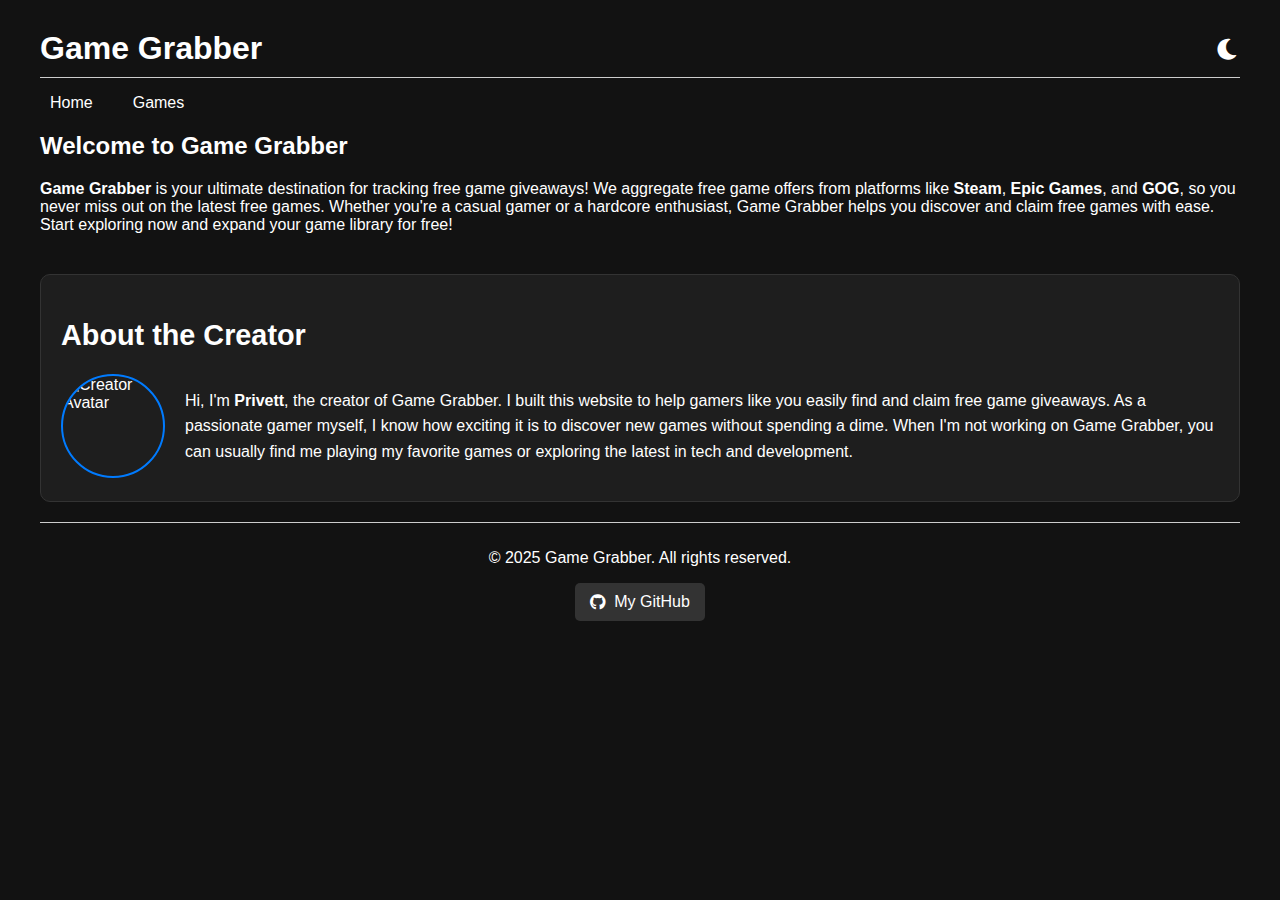
==== index.html @ 57d991a3 "Add files via upload" ====
<!DOCTYPE html>
<html lang="en">
<head>
    <meta charset="UTF-8">
    <link rel="stylesheet" href="css/style.css">
    <link rel="stylesheet" href="https://cdnjs.cloudflare.com/ajax/libs/font-awesome/6.0.0-beta3/css/all.min.css">
    <meta name="viewport" content="width=device-width, initial-scale=1.0">
    <title>Game Grabber</title>
</head>
<body class="dark-theme">
    <div class="container">
        <header>
            <h1>Game Grabber</h1>
            <i id="theme-toggle" class="fas fa-moon"></i>
        </header>
        <nav>
            <ul>
                <li><a href="index.html">Home</a></li>
                <li><a href="games.html">Games</a></li>
            </ul>
        </nav>
        <section>
            <h2>Welcome to Game Grabber</h2>
            <p>
                <strong>Game Grabber</strong> is your ultimate destination for tracking free game giveaways! 
                We aggregate free game offers from platforms like <strong>Steam</strong>, <strong>Epic Games</strong>, and <strong>GOG</strong>, 
                so you never miss out on the latest free games. Whether you're a casual gamer or a hardcore enthusiast, 
                Game Grabber helps you discover and claim free games with ease. Start exploring now and expand your game library for free!
            </p>
        </section>
        <section class="creator-section">
            <h2>About the Creator</h2>
            <div class="creator-info">
                <img src="https://avatars.githubusercontent.com/u/122186111?v=4" alt="Creator Avatar" class="creator-avatar">
                <div class="creator-description">
                    <p>
                        Hi, I'm <strong>Privett</strong>, the creator of Game Grabber. I built this website to help gamers like you easily find and claim free game giveaways. 
                        As a passionate gamer myself, I know how exciting it is to discover new games without spending a dime. 
                        When I'm not working on Game Grabber, you can usually find me playing my favorite games or exploring the latest in tech and development.
                    </p>
                </div>
            </div>
        </section>
        <footer>
            <p>&copy; 2025 Game Grabber. All rights reserved.</p>
            <a href="https://github.com/Privett" target="_blank" class="github-button">
                <i class="fab fa-github"></i> My GitHub
            </a>
        </footer>
    </div>
    <script src="js/theme-toggle.js"></script>
</body>
</html>
---- css/style.css ----
body {
    font-family: Arial, sans-serif;
    margin: 0;
    padding: 0;
    transition: background-color 0.3s, color 0.3s;
}

.container {
    max-width: 1200px;
    margin: 0 auto;
    padding: 20px;
}

header {
    display: flex;
    justify-content: space-between;
    align-items: center;
    padding: 10px 0;
    border-bottom: 1px solid #ccc;
}

header h1 {
    margin: 0;
}

nav ul {
    list-style: none;
    padding: 0;
    display: flex;
}

nav ul li {
    margin-right: 20px;
}

nav ul li a {
    text-decoration: none;
    color: inherit;
    padding: 5px 10px;
    border-radius: 5px;
    transition: background-color 0.3s, color 0.3s;
}

nav ul li a:hover {
    background-color: #ddd;
}

section {
    margin-top: 20px;
}

footer {
    text-align: center;
    padding: 10px 0;
    border-top: 1px solid #ccc;
    margin-top: 20px;
}

body.light-theme {
    background-color: #ffffff;
    color: #000000;
}

body.dark-theme {
    background-color: #121212;
    color: #ffffff;
}

#theme-toggle {
    cursor: pointer;
    font-size: 24px;
    transition: color 0.3s;
}

#theme-toggle:hover {
    color: #007bff;
}

.game-card {
    background-color: #1e1e1e;
    border: 1px solid #333;
    border-radius: 10px;
    padding: 20px;
    margin: 20px;
    width: 300px;
    height: 300px;
    display: inline-block;
    vertical-align: top;
    transition: transform 0.3s ease, box-shadow 0.3s ease;
    overflow: hidden;
    text-overflow: ellipsis;
    white-space: nowrap;
    position: relative;
    z-index: 1;
}

.game-card:hover {
    transform: scale(1.05);
    box-shadow: 0 4px 15px rgba(0, 0, 0, 0.2);
}

.game-card::before {
    content: '';
    position: absolute;
    top: 0;
    left: 0;
    right: 0;
    bottom: 0;
    background: rgba(0, 0, 0, 0.5);
    opacity: 0;
    transition: opacity 0.3s ease;
}

.game-card:hover::before {
    opacity: 1;
}

.game-card img {
    display: block;
    margin: 0 auto;
    max-width: 100%;
    height: 150px;
    object-fit: cover;
    border-radius: 10px;
}

.game-card h3 {
    margin-top: 10px;
    font-size: 1.5em;
    white-space: nowrap;
    overflow: hidden;
    text-overflow: ellipsis;
}

.game-card p {
    margin-top: 10px;
    font-size: 1em;
    white-space: normal;
    overflow: hidden;
    text-overflow: ellipsis;
    display: -webkit-box;
    -webkit-line-clamp: 3;
    -webkit-box-orient: vertical;
}

.creator-section {
    margin-top: 40px;
    padding: 20px;
    background-color: #1e1e1e;
    border-radius: 10px;
    border: 1px solid #333;
}

.creator-section h2 {
    margin-bottom: 20px;
    font-size: 1.8em;
}

.creator-info {
    display: flex;
    align-items: center;
}

.creator-avatar {
    width: 100px;
    height: 100px;
    border-radius: 50%;
    margin-right: 20px;
    border: 2px solid #007bff;
}

.creator-description {
    flex: 1;
}

.creator-description p {
    font-size: 1em;
    line-height: 1.6;
}

.github-button {
    display: inline-flex;
    align-items: center;
    padding: 10px 15px;
    background-color: #333;
    color: #fff;
    text-decoration: none;
    border-radius: 5px;
    transition: background-color 0.3s ease;
}

.github-button:hover {
    background-color: #555;
}

.github-button i {
    margin-right: 8px;
}

body.light-theme .creator-section {
    background-color: #f9f9f9;
    border-color: #ddd;
}

body.light-theme .creator-section h2,
body.light-theme .creator-description p {
    color: #000;
}

.platform {
    margin-top: 10px;
    text-align: center;
    font-size: 0.9em;
    color: #888;
}

body.light-theme .platform {
    color: #666;
}
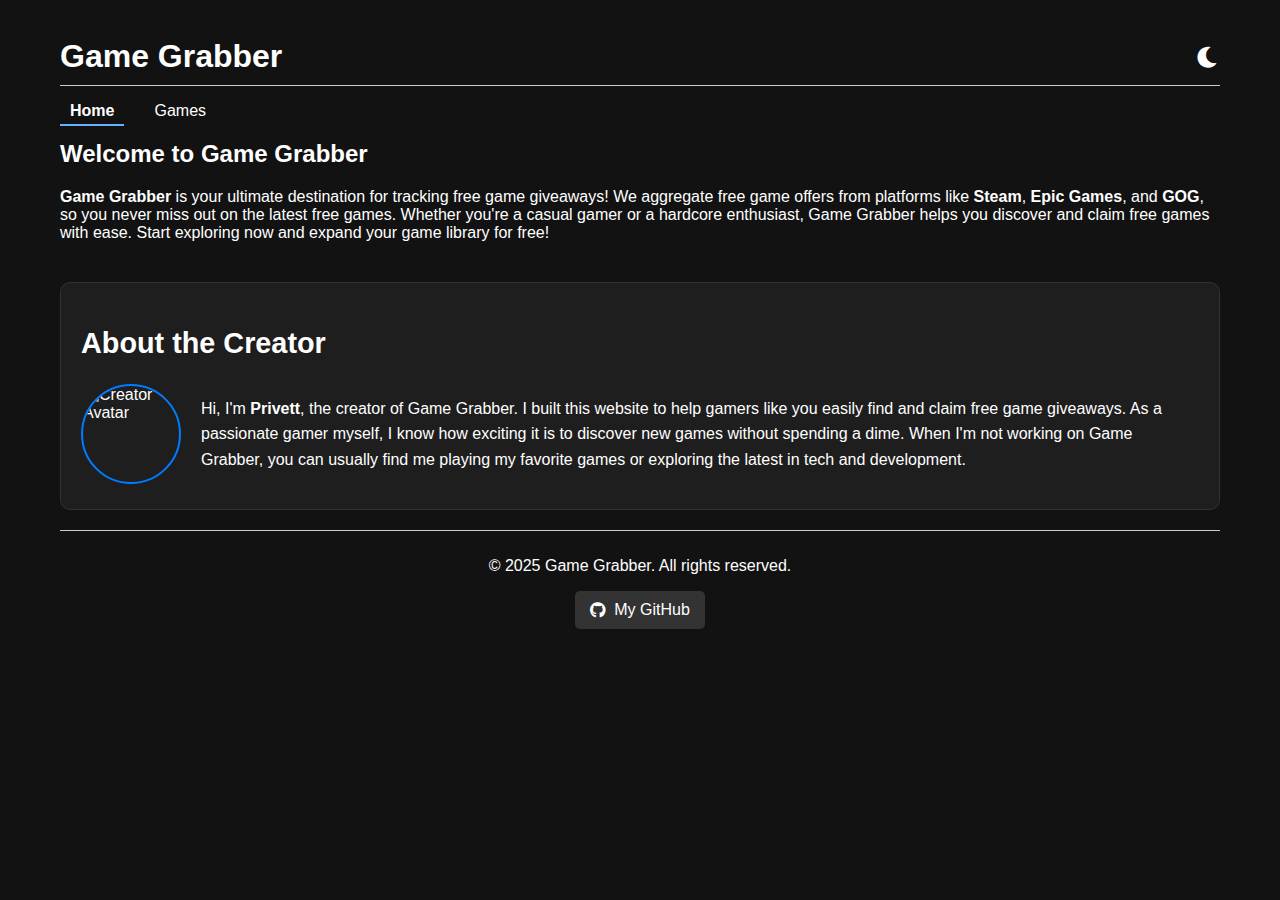
==== commit 50f70eaf: "Add files via upload" ====
--- a/index.html
+++ b/index.html
@@ -6,8 +6,15 @@
     <link rel="stylesheet" href="https://cdnjs.cloudflare.com/ajax/libs/font-awesome/6.0.0-beta3/css/all.min.css">
     <meta name="viewport" content="width=device-width, initial-scale=1.0">
     <title>Game Grabber</title>
+    <script>
+        (function() {
+            const currentTheme = localStorage.getItem('theme') || 'dark';
+            document.documentElement.className = '';
+            document.documentElement.classList.add(`${currentTheme}-theme`);
+        })();
+    </script>
 </head>
-<body class="dark-theme">
+<body>
     <div class="container">
         <header>
             <h1>Game Grabber</h1>
@@ -15,7 +22,7 @@
         </header>
         <nav>
             <ul>
-                <li><a href="index.html">Home</a></li>
+                <li><a href="index.html" class="active">Home</a></li>
                 <li><a href="games.html">Games</a></li>
             </ul>
         </nav>
@@ -42,7 +49,7 @@
             </div>
         </section>
         <footer>
-            <p>&copy; 2025 Game Grabber. All rights reserved.</p>
+            <p>© 2025 Game Grabber. All rights reserved.</p>
             <a href="https://github.com/Privett" target="_blank" class="github-button">
                 <i class="fab fa-github"></i> My GitHub
             </a>
--- a/css/style.css
+++ b/css/style.css
@@ -1,4 +1,8 @@
-body {
+* {
+    box-sizing: border-box;
+}
+
+:where(html) {
     font-family: Arial, sans-serif;
     margin: 0;
     padding: 0;
@@ -9,6 +13,7 @@
     max-width: 1200px;
     margin: 0 auto;
     padding: 20px;
+    background-color: transparent;
 }
 
 header {
@@ -41,8 +46,37 @@
     transition: background-color 0.3s, color 0.3s;
 }
 
-nav ul li a:hover {
-    background-color: #ddd;
+:where(html).light-theme nav ul li a:hover {
+    background-color: #e6e6e6;
+    color: #333;
+}
+
+:where(html).dark-theme nav ul li a:hover {
+    background-color: #444;
+    color: #fff;
+}
+
+nav ul li a.active {
+    font-weight: bold;
+    position: relative;
+}
+
+nav ul li a.active::after {
+    content: '';
+    position: absolute;
+    bottom: -2px;
+    left: 0;
+    width: 100%;
+    height: 2px;
+    background-color: #007bff;
+}
+
+:where(html).light-theme nav ul li a.active::after {
+    background-color: #0056b3;
+}
+
+:where(html).dark-theme nav ul li a.active::after {
+    background-color: #66b0ff;
 }
 
 section {
@@ -56,12 +90,12 @@
     margin-top: 20px;
 }
 
-body.light-theme {
+:where(html).light-theme {
     background-color: #ffffff;
     color: #000000;
 }
 
-body.dark-theme {
+:where(html).dark-theme {
     background-color: #121212;
     color: #ffffff;
 }
@@ -83,15 +117,13 @@
     padding: 20px;
     margin: 20px;
     width: 300px;
-    height: 300px;
+    height: 400px;
     display: inline-block;
     vertical-align: top;
     transition: transform 0.3s ease, box-shadow 0.3s ease;
-    overflow: hidden;
-    text-overflow: ellipsis;
-    white-space: nowrap;
     position: relative;
     z-index: 1;
+    cursor: pointer;
 }
 
 .game-card:hover {
@@ -197,13 +229,13 @@
     margin-right: 8px;
 }
 
-body.light-theme .creator-section {
+:where(html).light-theme .creator-section {
     background-color: #f9f9f9;
     border-color: #ddd;
 }
 
-body.light-theme .creator-section h2,
-body.light-theme .creator-description p {
+:where(html).light-theme .creator-section h2,
+:where(html).light-theme .creator-description p {
     color: #000;
 }
 
@@ -214,6 +246,16 @@
     color: #888;
 }
 
-body.light-theme .platform {
+:where(html).light-theme .platform {
     color: #666;
+}
+
+:where(html).light-theme .game-card {
+    background-color: #f9f9f9;
+    border-color: #ddd;
+}
+
+:where(html).light-theme .game-card h3,
+:where(html).light-theme .game-card p {
+    color: #000;
 }